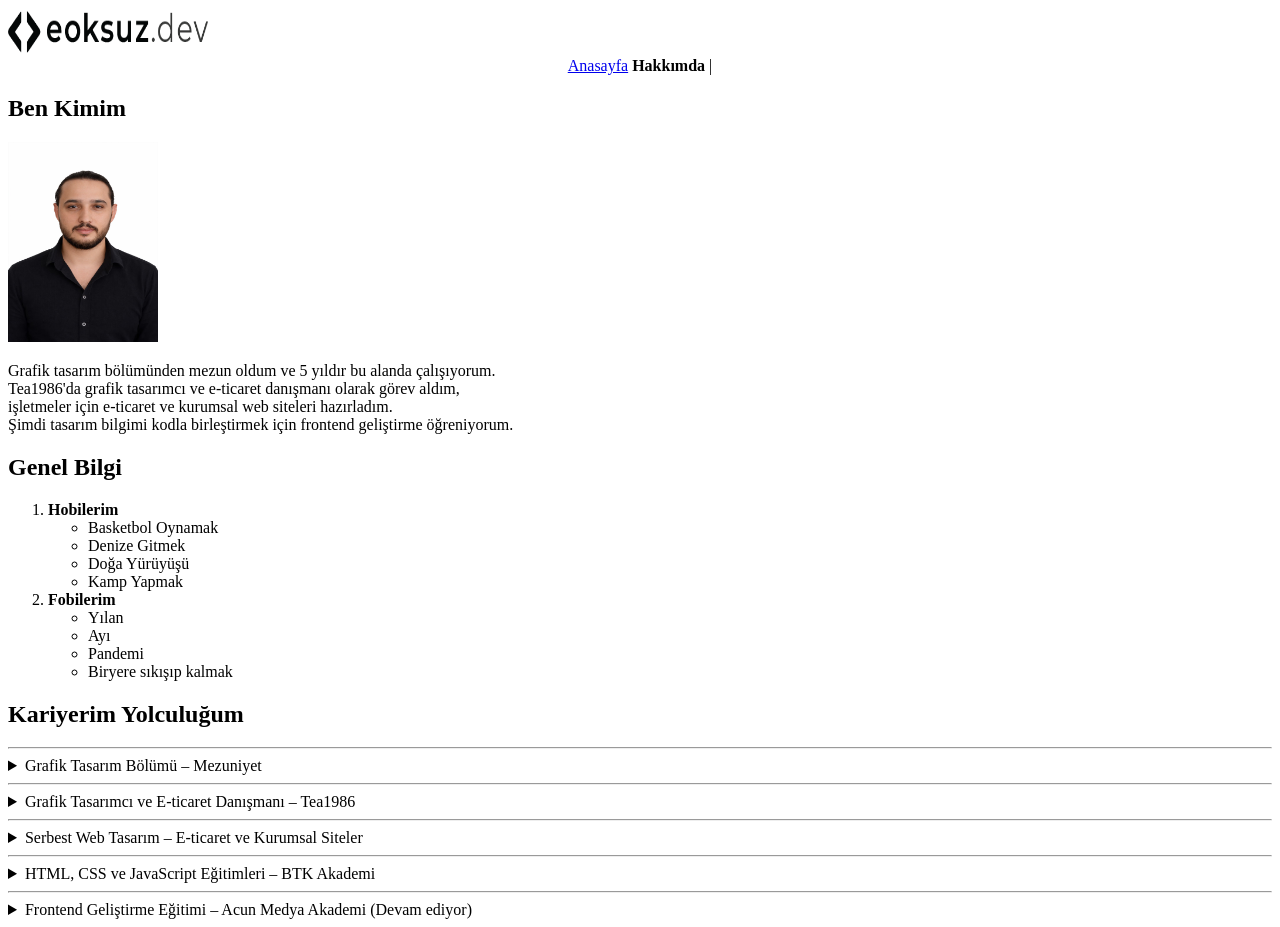
==== hakkimda.html @ faaaa806 "Menübağlantıları düzeltildi" ====
<!DOCTYPE html>
<html lang="tr">
<head>
    <meta charset="UTF-8">
    <meta name="viewport" content="width=device-width, initial-scale=1.0">
    <title>Beni Tanımlasın</title>
</head>
<body>
    
    <header>
        <nav>
            <img src="img/logo.webp" alt="eoksuz.devlogo" height="45" width="200">
            <center>
                <a href="/index.html">Anasayfa</a>
                <span aria-current="page"><strong>Hakkımda</strong></span> |
                
            </center>
        </nav>
    </header>
    
    <main>
        <section>
        <h1><strong>Ben Kimim</strong></h1>
        <img src="img/emre.jpeg" width="150" height="200" alt="Emre Kim">
        <p>Grafik tasarım bölümünden mezun oldum ve 5 yıldır bu alanda çalışıyorum. <br>
        Tea1986'da grafik tasarımcı ve e-ticaret danışmanı olarak görev aldım, <br>
        işletmeler için e-ticaret ve kurumsal web siteleri hazırladım. <br>
        Şimdi tasarım bilgimi kodla birleştirmek için frontend geliştirme öğreniyorum.</p>
        </section>

        <section>

            <article>
                <h2>Genel Bilgi</h2>
                
                <ol>
                    <li><strong>Hobilerim</strong></li>
                    <ul>
                        <li>Basketbol Oynamak</li>
                        <li>Denize Gitmek</li>
                        <li>Doğa Yürüyüşü</li>
                        <li>Kamp Yapmak</li>
                    </ul>

                    <li><Strong>Fobilerim</Strong></li>
                     <ul>
                        <li>Yılan</li>
                        <li>Ayı</li>
                        <li>Pandemi</li>
                        <li>Biryere sıkışıp kalmak</li>
                     </ul>

                     
                </ol>
            </article>

        </section>

        <section>

            <article>
                <h2>Kariyerim Yolculuğum</h2>
                <p></p>
            </article>
            
            <article> <hr>
                <details>
                    <summary>Grafik Tasarım Bölümü – Mezuniyet</summary>
                    <p>Tipografi, renk ve kompozisyon konularında temel eğitimimi aldım.</p>
                </details>
            </article>
            
            <article><hr>
                <details>
                    <summary>Grafik Tasarımcı ve E-ticaret Danışmanı – Tea1986</summary>
                    <p>Marka için görsel içerikler tasarladım, online satış süreçlerinin gelişmesine katkı sağladım.</p>
                </details>
            </article>

            <article><hr>
                <details>
                    <summary>Serbest Web Tasarım – E-ticaret ve Kurumsal Siteler</summary>
                    <p>Hazır altyapılarla işletmeler için web siteleri kurdum ve yönettim.</p>
                </details>
            </article>

            <article><hr>
                <details>
                    <summary>HTML, CSS ve JavaScript Eğitimleri – BTK Akademi</summary>
                    <p>Siteleri sıfırdan kodlayabilmek için web'in temel dillerini öğrendim.</p>
                </details>
            </article>

            <article><hr>
                <details>
                    <summary>Frontend Geliştirme Eğitimi – Acun Medya Akademi (Devam ediyor)</summary>
                    <p>Frontend bilgimi derinleştirerek tasarım ve kodu bir araya getiriyorum.</p>
                </details>
            </article>
            

        </section>

        


    </main>    


</body>
</html>
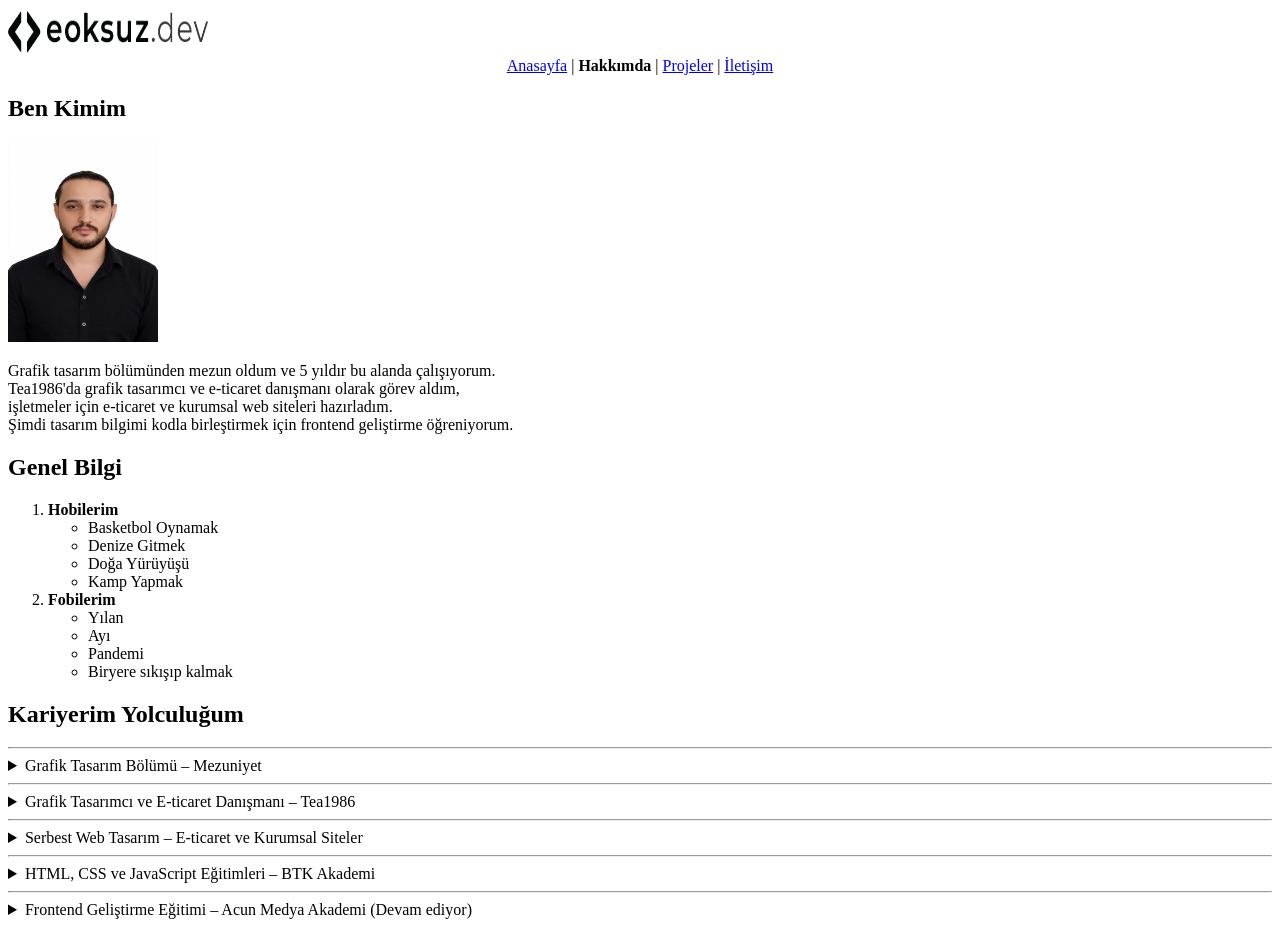
==== commit 6c8deacd: "MEnü Bğlantıları Kurudu" ====
--- a/hakkimda.html
+++ b/hakkimda.html
@@ -8,14 +8,20 @@
 <body>
     
     <header>
+        
         <nav>
             <img src="img/logo.webp" alt="eoksuz.devlogo" height="45" width="200">
             <center>
-                <a href="/index.html">Anasayfa</a>
+                
+                <a href="/index.html">Anasayfa</a> |
                 <span aria-current="page"><strong>Hakkımda</strong></span> |
+                <a href="/projeler.html">Projeler</a> |
+                <a href="/iletisim.html">İletişim</a> 
+                
                 
             </center>
         </nav>
+        
     </header>
     
     <main>
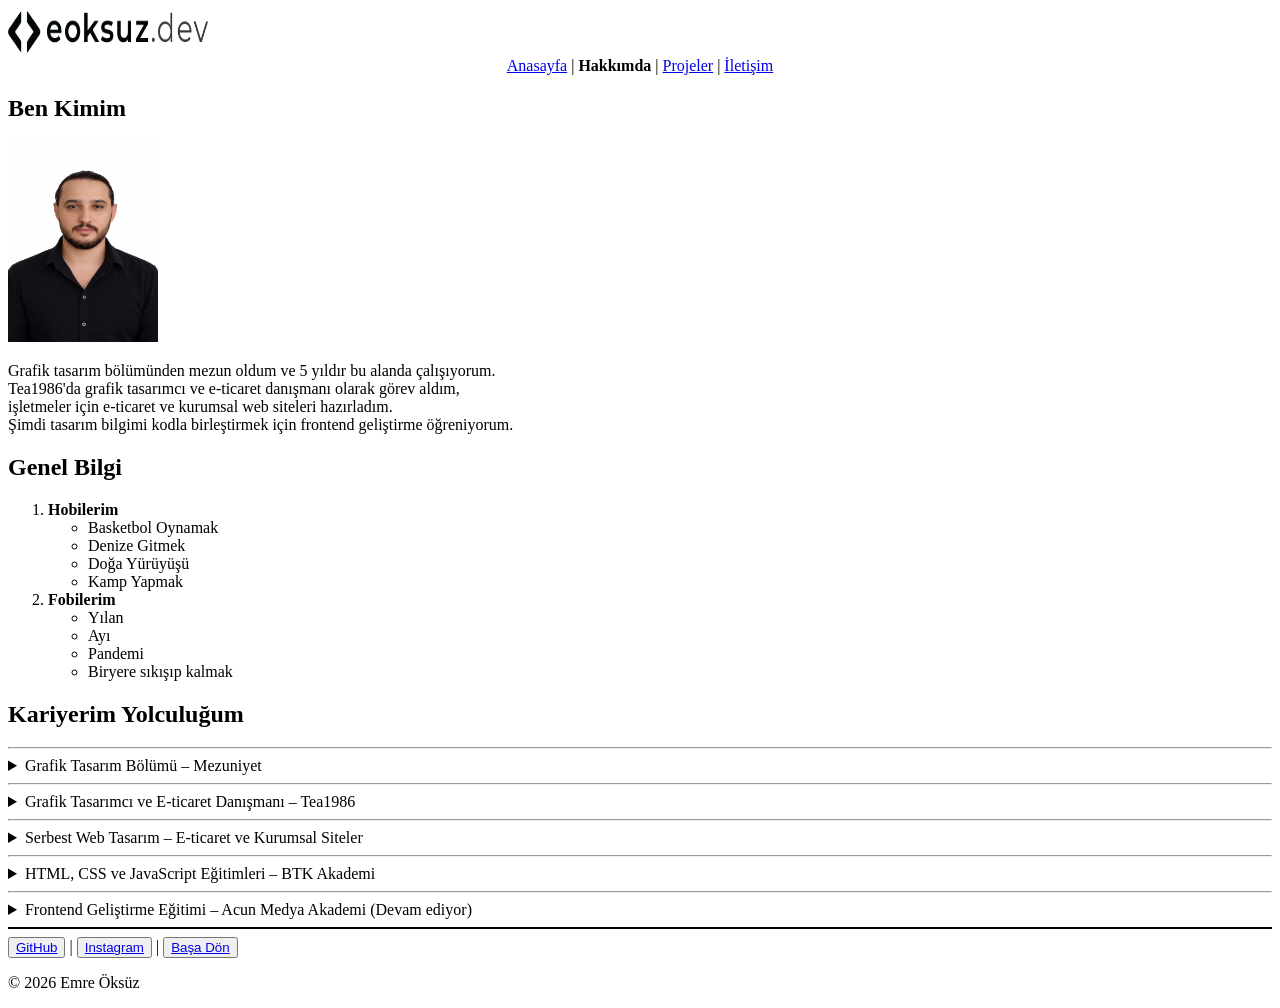
==== commit 407823dc: "anasayfadaki Footer Bölümü Kopyalandı" ====
--- a/hakkimda.html
+++ b/hakkimda.html
@@ -110,7 +110,15 @@
         
 
 
-    </main>    
+    </main>  
+    
+    <footer>
+        <hr size="2" color="black">
+        <section>
+       <button><a href="https://github.com/eoksuz0" target="_blank" rel="noopener noreferrer">GitHub</a></button> | <button><a href="https://www.instagram.com/eoksuz0" target="_blank" rel="noopener noreferrer">Instagram</a></button> | <button ><a href="#top">Başa Dön</a></button> 
+        <p>© 2026 Emre Öksüz</p> 
+        </section>
+    </footer>
 
 
 </body>
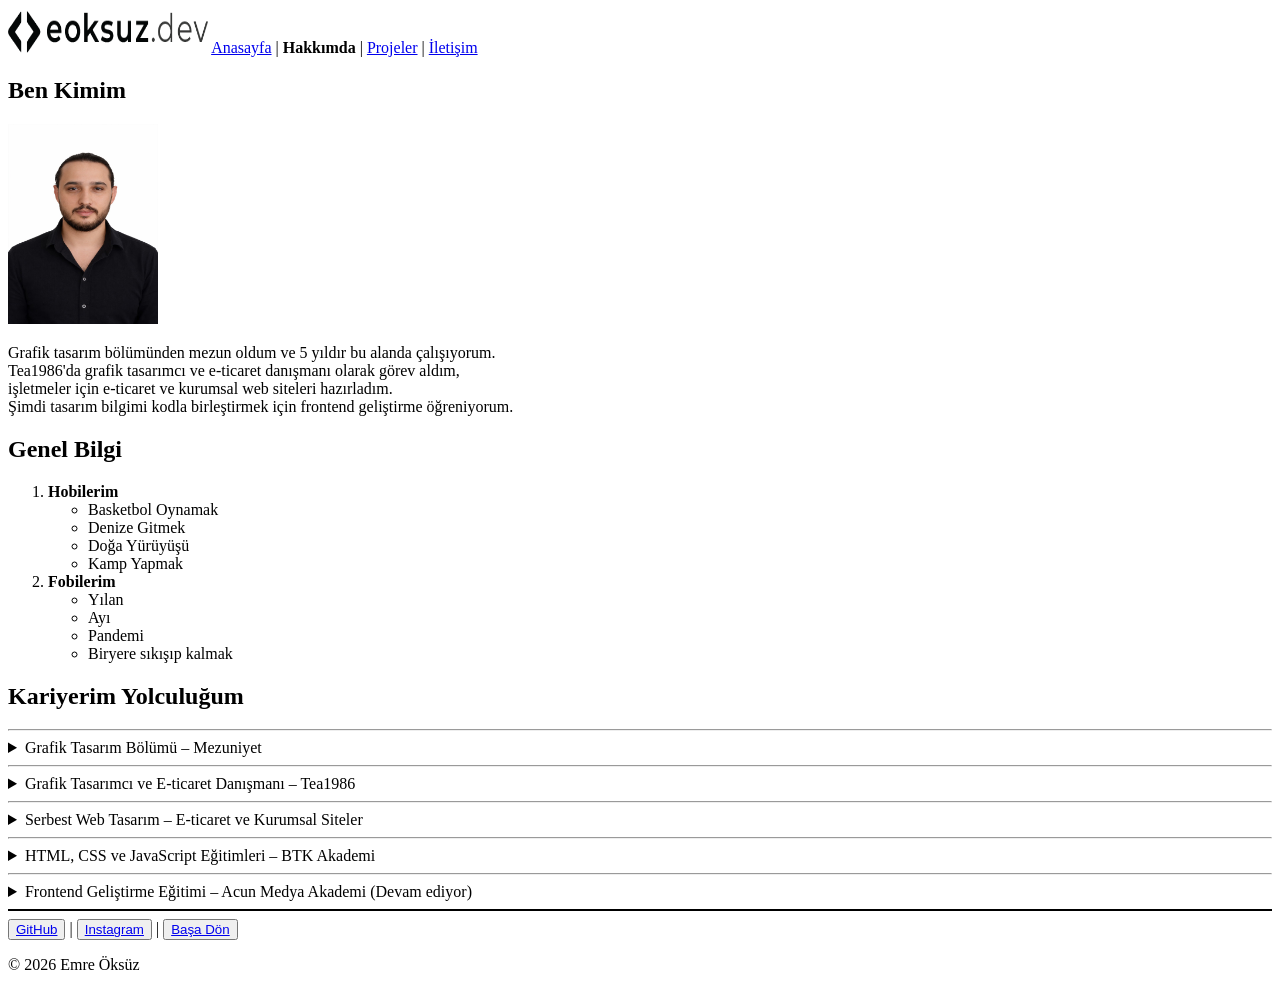
==== commit 1800a27d: "center tagı kaldırıdldı menü bağlantıları düzltildi" ====
--- a/hakkimda.html
+++ b/hakkimda.html
@@ -3,7 +3,7 @@
 <head>
     <meta charset="UTF-8">
     <meta name="viewport" content="width=device-width, initial-scale=1.0">
-    <title>Beni Tanımlasın</title>
+    <title>Beni Tanımalısın</title>
 </head>
 <body>
     
@@ -11,15 +11,15 @@
         
         <nav>
             <img src="img/logo.webp" alt="eoksuz.devlogo" height="45" width="200">
-            <center>
+           
                 
-                <a href="/index.html">Anasayfa</a> |
+                <a href="index.html">Anasayfa</a> |
                 <span aria-current="page"><strong>Hakkımda</strong></span> |
-                <a href="/projeler.html">Projeler</a> |
-                <a href="/iletisim.html">İletişim</a> 
+                <a href="projeler.html">Projeler</a> |
+                <a href="iletisim.html">İletişim</a> 
                 
                 
-            </center>
+            
         </nav>
         
     </header>
@@ -115,8 +115,10 @@
     <footer>
         <hr size="2" color="black">
         <section>
-       <button><a href="https://github.com/eoksuz0" target="_blank" rel="noopener noreferrer">GitHub</a></button> | <button><a href="https://www.instagram.com/eoksuz0" target="_blank" rel="noopener noreferrer">Instagram</a></button> | <button ><a href="#top">Başa Dön</a></button> 
-        <p>© 2026 Emre Öksüz</p> 
+            <nav aria-label="Alt bilgi menüsü">
+                <button><a href="https://github.com/eoksuz0" target="_blank" rel="noopener noreferrer">GitHub</a></button> | <button><a href="https://www.instagram.com/eoksuz0" target="_blank" rel="noopener noreferrer">Instagram</a></button> | <button ><a href="#top">Başa Dön</a></button> 
+            </nav>    
+            <p>© 2026 Emre Öksüz</p> 
         </section>
     </footer>
 
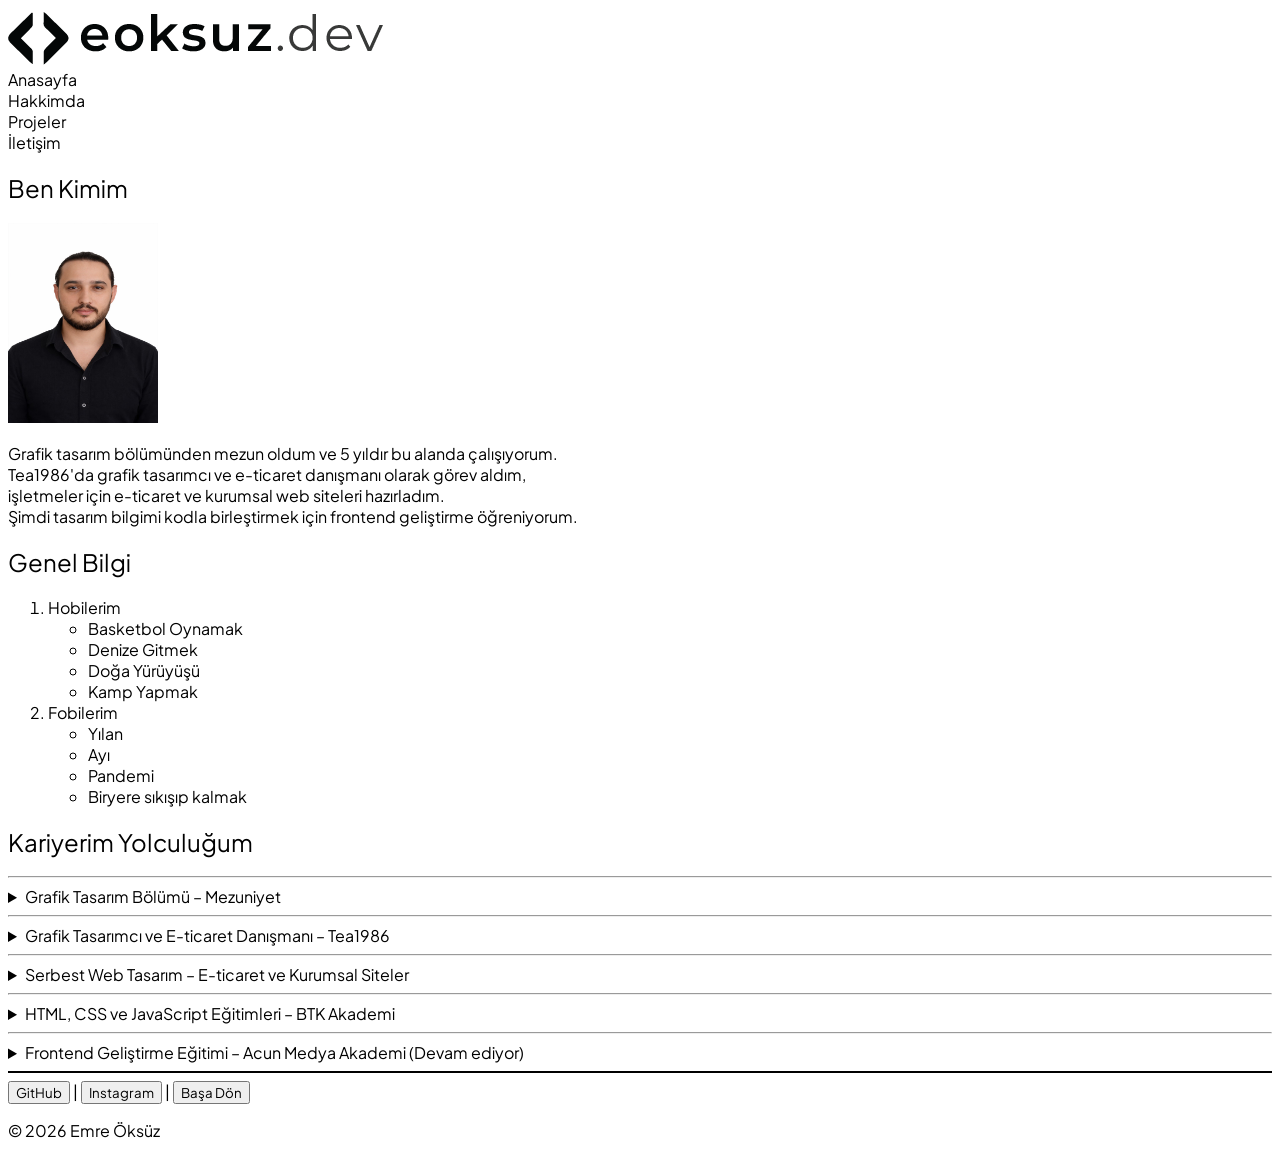
==== commit c4a6ccf0: "headeri bölümü üç parçaya bölündü" ====
--- a/hakkimda.html
+++ b/hakkimda.html
@@ -3,24 +3,40 @@
 <head>
     <meta charset="UTF-8">
     <meta name="viewport" content="width=device-width, initial-scale=1.0">
-    <title>Beni Tanımalısın</title>
+    <title>Merhaba,Ben Emre</title>
+    <link rel="stylesheet" href="style.css">
+
 </head>
 <body>
-    
+
     <header>
+        <div>
+
+            <!-- Sol Taraf -->
+
+            <a href="#" class="logo">
+            <img src="img/logo.webp" alt="eoksuz.devlogo">
+
+            </a>
+            
+            <!-- Menü Orta Bölüm -->
+
+            <nav>
+                
+                <ul>
+                    <li><a href="index.html">Anasayfa</a></li>
+                    <li><a href="hakkimda.html" aria-current="page">Hakkimda</a></li>
+                    <li><a href="projeler.html">Projeler</a></li>
+                    <li><a href="iletisim.html">İletişim</a></li>
+                </ul>
+                
+            </nav>
+
+            <!-- Sağ Taraf -->
+
+            <div></div>
         
-        <nav>
-            <img src="img/logo.webp" alt="eoksuz.devlogo" height="45" width="200">
-           
-                
-                <a href="index.html">Anasayfa</a> |
-                <span aria-current="page"><strong>Hakkımda</strong></span> |
-                <a href="projeler.html">Projeler</a> |
-                <a href="iletisim.html">İletişim</a> 
-                
-                
-            
-        </nav>
+        </div>    
         
     </header>
     
--- a/style.css
+++ b/style.css
@@ -0,0 +1,75 @@
+*, *::before, *::after {
+
+  box-sizing: border-box;
+  font-family: var(--font-ana);
+
+}
+
+@font-face {
+    font-family: "Plus Jakarta Sans";
+    src: url("fonts/plus-jakarta-sans-v12-latin_latin-ext-regular.woff2") format("truetype");
+    font-weight: 400;
+    font-style: normal;
+     font-display: swap;
+}
+
+@font-face {
+    font-family: "Plus Jakarta Sans";
+    src: url("fonts/plus-jakarta-sans-v12-latin_latin-ext-regular.woff2") format("truetype");
+    font-weight: 600;
+    font-style: normal;
+     font-display: swap;
+}
+
+@font-face {
+    font-family: "Plus Jakarta Sans";
+    src: url("fonts/plus-jakarta-sans-v12-latin_latin-ext-regular.woff2") format("truetype");
+    font-weight: 700;
+    font-style: normal;
+     font-display: swap;
+}
+
+@font-face {
+    font-family: "Plus Jakarta Sans";
+    src: url("fonts/plus-jakarta-sans-v12-latin_latin-ext-regular.woff2") format("truetype");
+    font-weight: 800;
+    font-style: normal;
+     font-display: swap;
+}
+
+@font-face {
+    font-family: "Material Symbols Outlined";
+    src: url("fonts/material-symbols-outlined-v374-latin-regular.woff2") format("truetype");
+}
+
+.material-symbols-outlined {
+    font-family: "Material Symbols Outlined";
+    font-weight: normal;
+    font-style: normal;
+    font-size: 24px;
+    line-height: 1;
+    letter-spacing: normal;
+    text-transform: none;
+    display: inline-block;
+    white-space: nowrap;
+    direction: ltr;
+    -webkit-font-smoothing: antialiased;
+    font-feature-settings: "liga";
+
+}
+
+:root {
+    --font-ana: "Plus Jakarta Sans", system-ui, -apple-system, "Segoe UI", sans-serif;
+    --font-ikon: "Material Symbols Outlined";
+}
+
+a {
+    text-decoration: none;
+    color: inherit;
+}
+
+ul:has(a){
+  list-style: none;
+  margin: 0;
+  padding: 0;
+}
